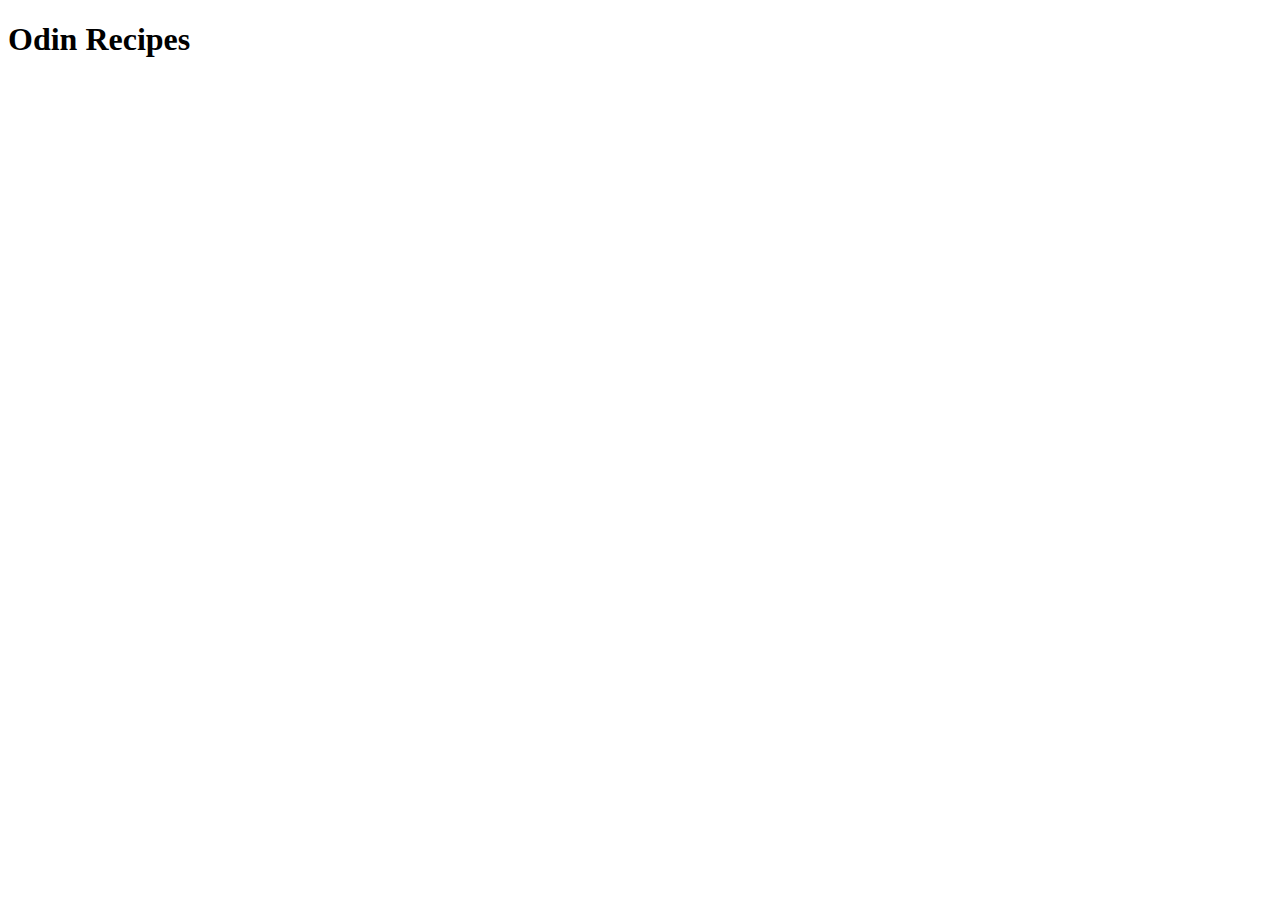
==== index.html @ 7c0ee54a "created index.html and lasagna.html" ====
<!DOCTYPE html>
<html lang="en">
<head>
    <meta charset="UTF-8">
    <meta http-equiv="X-UA-Compatible" content="IE=edge">
    <meta name="viewport" content="width=device-width, initial-scale=1.0">
    <title>Odin Recipes</title>
</head>
<body>
    <h1>Odin Recipes</h1>
</body>
</html>
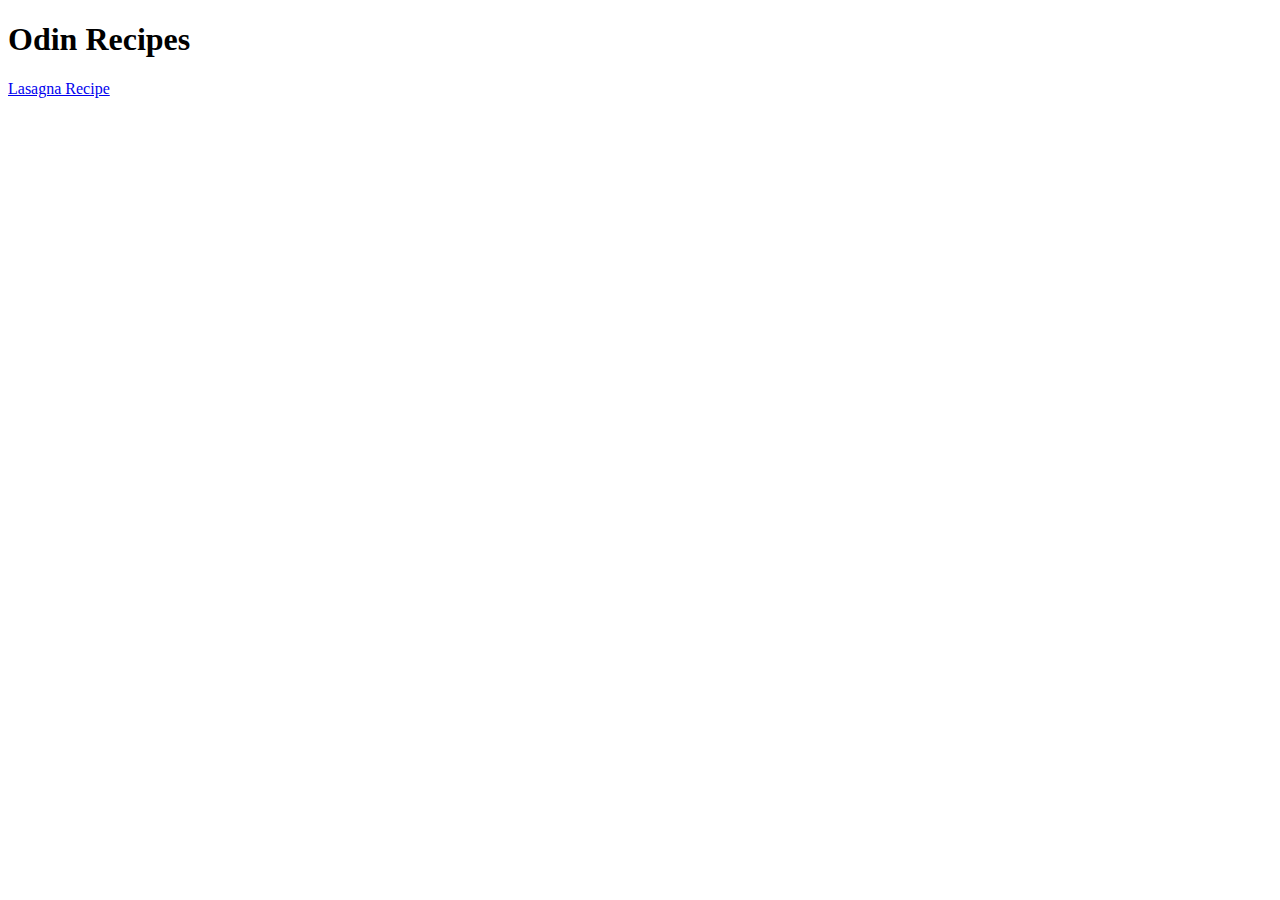
==== commit ff78642d: "edited index.html and README" ====
--- a/index.html
+++ b/index.html
@@ -8,5 +8,6 @@
 </head>
 <body>
     <h1>Odin Recipes</h1>
+    <a href="./lasagna.html">Lasagna Recipe</a>
 </body>
 </html>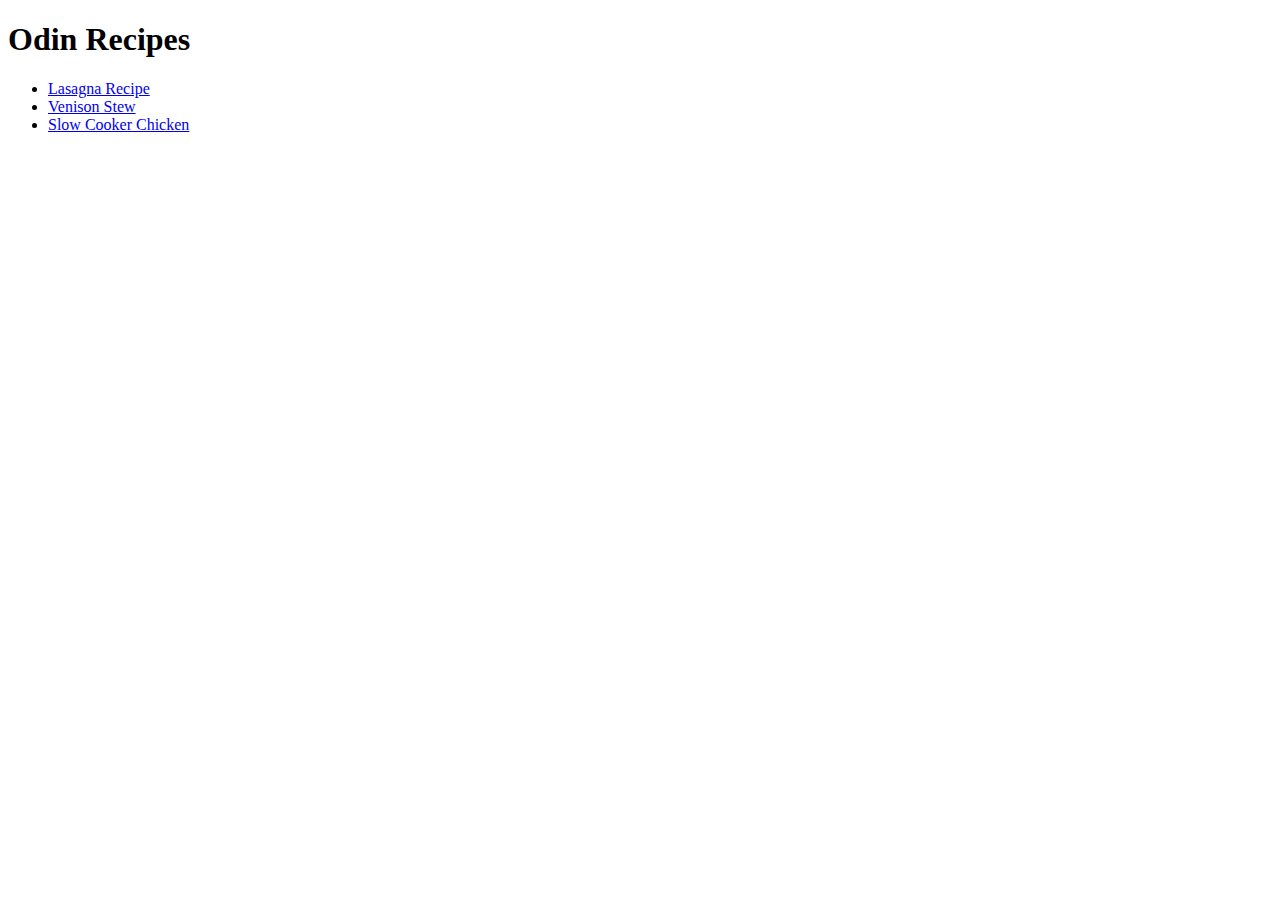
==== commit 1848afca: "fixed scr locations in index.html" ====
--- a/index.html
+++ b/index.html
@@ -8,6 +8,12 @@
 </head>
 <body>
     <h1>Odin Recipes</h1>
-    <a href="./lasagna.html">Lasagna Recipe</a>
+    <ul>
+        <li><a href="recipes/lasagna.html">Lasagna Recipe</a></li>
+        <li><a href="recipes/venisonstew.html">Venison Stew</a></li>
+        <li><a href="recipes/crockpot-chicken.html">Slow Cooker Chicken</a></li>
+    </ul>
+    
+
 </body>
 </html>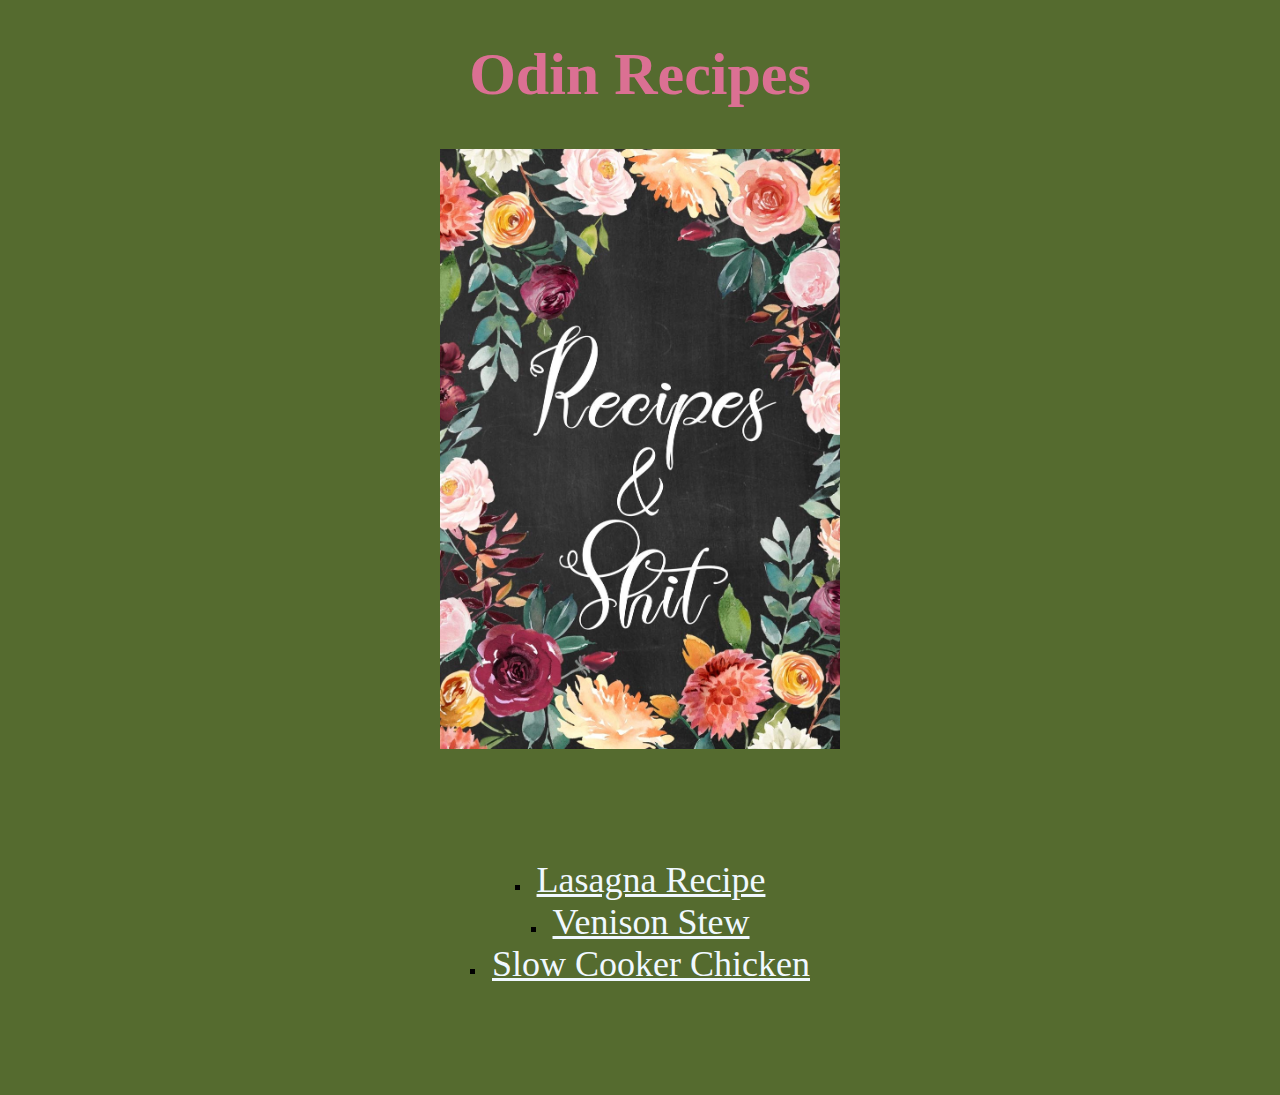
==== commit 1cc8a8ce: "added image to homepage, added CSS pages and to all pages" ====
--- a/index.html
+++ b/index.html
@@ -4,10 +4,12 @@
     <meta charset="UTF-8">
     <meta http-equiv="X-UA-Compatible" content="IE=edge">
     <meta name="viewport" content="width=device-width, initial-scale=1.0">
+    <link rel="stylesheet" href="styles.css">
     <title>Odin Recipes</title>
 </head>
 <body>
     <h1>Odin Recipes</h1>
+    <img src="images/recipeimage.jpeg">
     <ul>
         <li><a href="recipes/lasagna.html">Lasagna Recipe</a></li>
         <li><a href="recipes/venisonstew.html">Venison Stew</a></li>
--- a/styles.css
+++ b/styles.css
@@ -0,0 +1,32 @@
+h1 {
+    color: palevioletred;
+    background-color: darkolivegreen;
+    font-size: 60px;
+    text-align: center;
+}
+
+img {
+    height: auto;
+    width: 400px;
+    display: block;
+    margin-left: auto;
+    margin-right: auto;
+}
+
+body {
+    background-color: darkolivegreen;
+}
+
+ul {
+    text-align: center;
+    list-style-type: square;
+    list-style-position: inside;
+    padding: 10px;
+    margin: 100px;
+
+}
+
+a {
+    color: aliceblue;
+    font-size: 36px;
+ }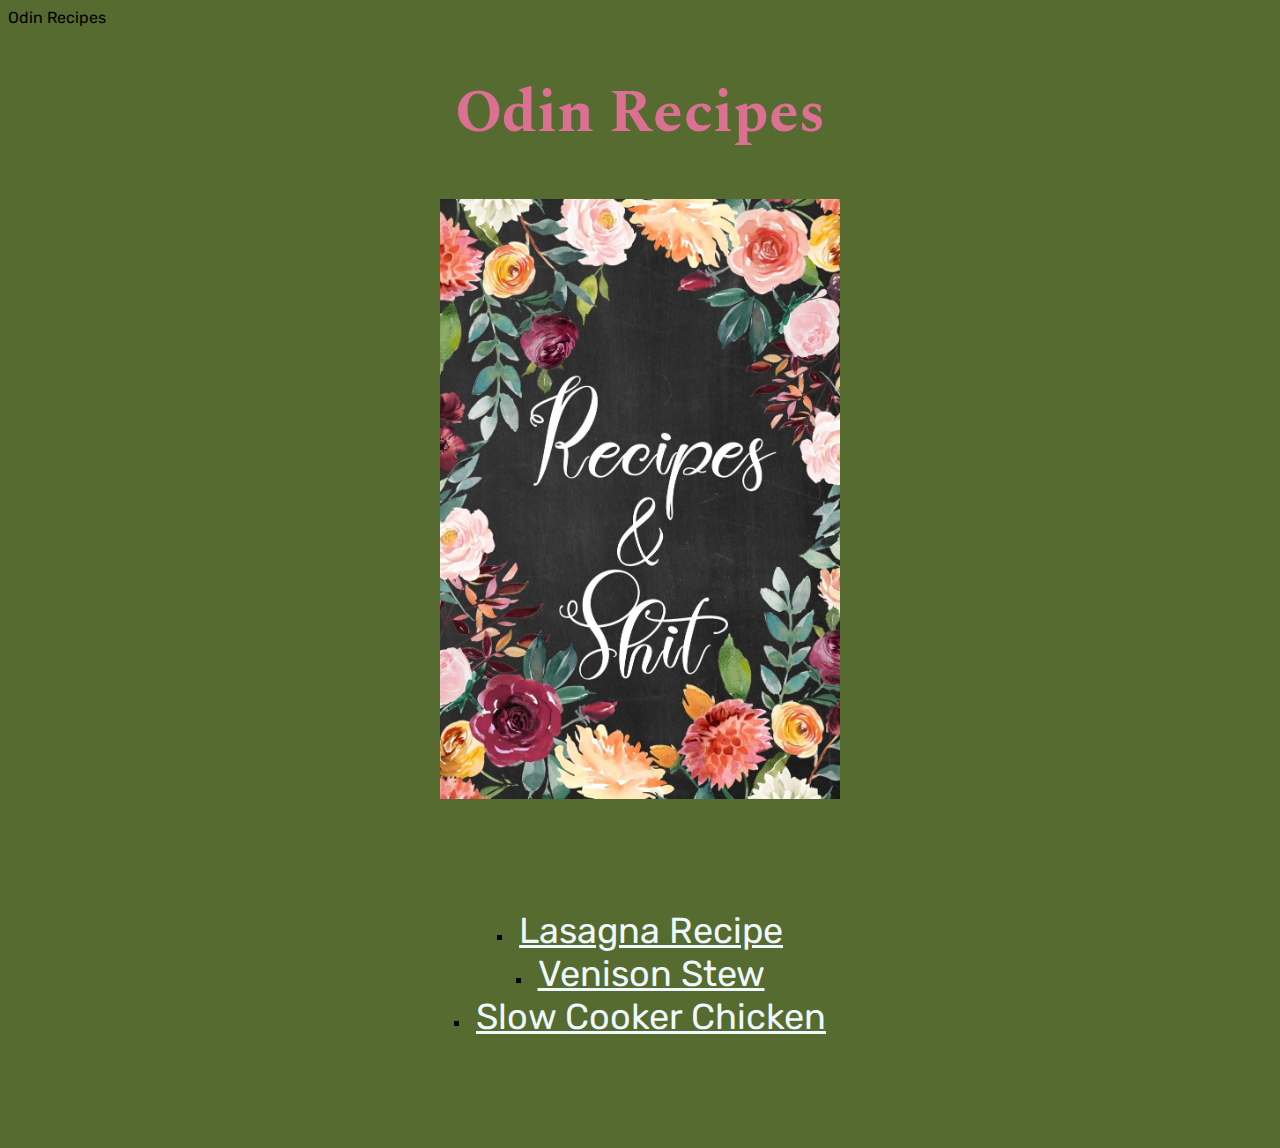
==== commit f6a7caf7: "added fonts to css files" ====
--- a/index.html
+++ b/index.html
@@ -4,7 +4,7 @@
     <meta charset="UTF-8">
     <meta http-equiv="X-UA-Compatible" content="IE=edge">
     <meta name="viewport" content="width=device-width, initial-scale=1.0">
-    <link rel="stylesheet" href="styles.css">
+    <link rel="stylesheet" href="styles.css"
     <title>Odin Recipes</title>
 </head>
 <body>
--- a/styles.css
+++ b/styles.css
@@ -1,8 +1,10 @@
+@import url('https://fonts.googleapis.com/css2?family=Rubik&family=Spectral&display=swap');
+
 h1 {
     color: palevioletred;
-    background-color: darkolivegreen;
     font-size: 60px;
     text-align: center;
+    font-family: 'Spectral';
 }
 
 img {
@@ -15,6 +17,7 @@
 
 body {
     background-color: darkolivegreen;
+    font-family: 'Rubik', sans-serif;
 }
 
 ul {
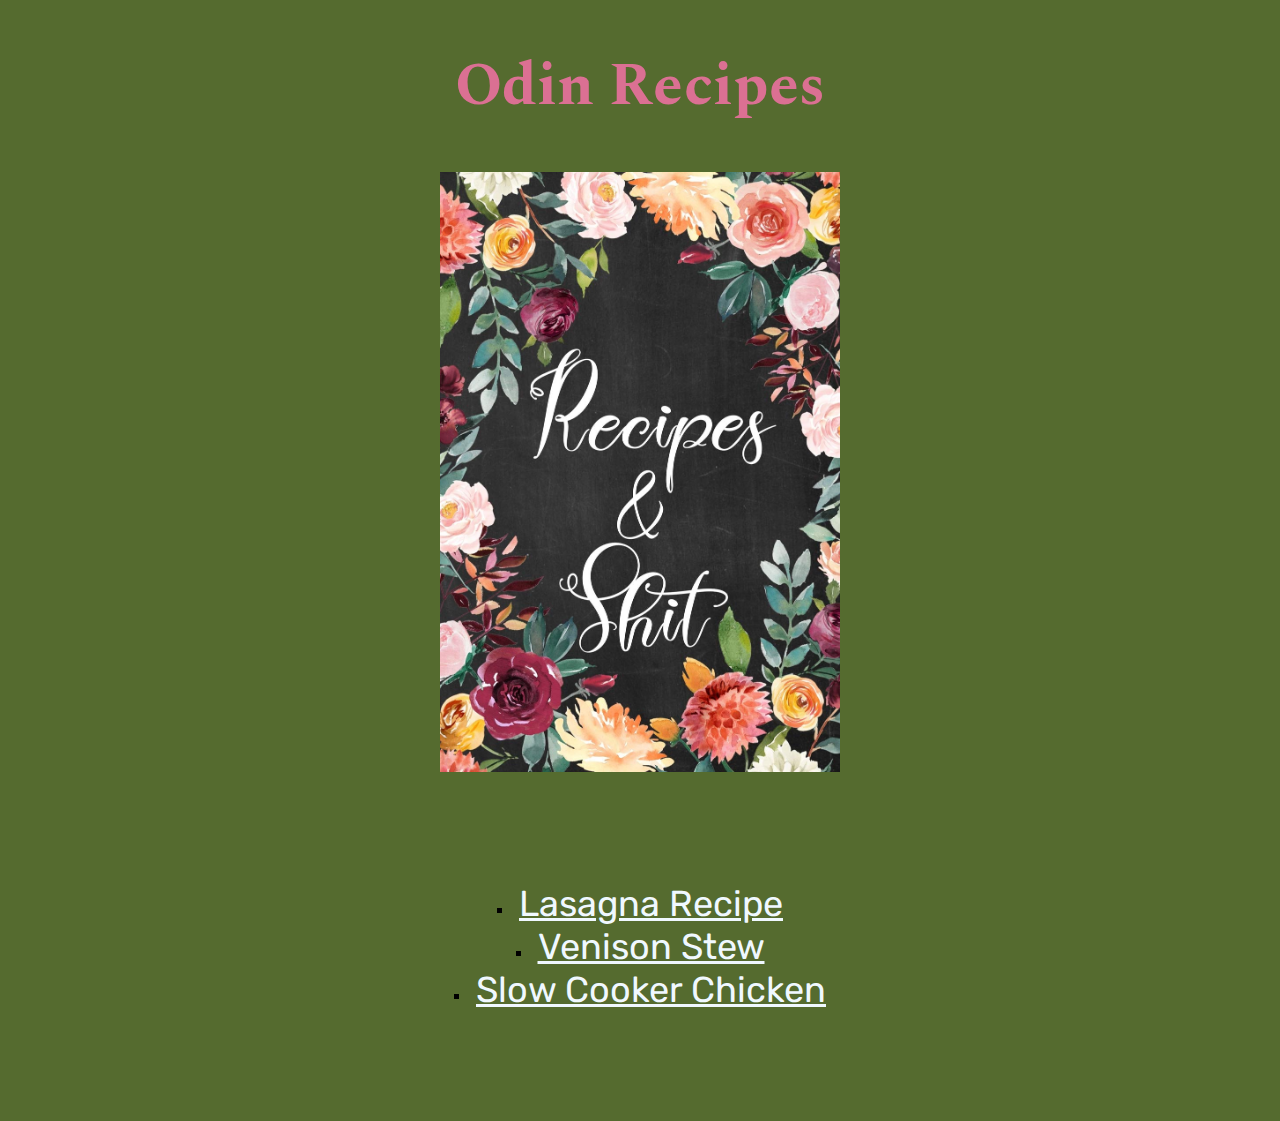
==== commit 2f68ccb2: "fixed error in index.html" ====
--- a/index.html
+++ b/index.html
@@ -4,7 +4,7 @@
     <meta charset="UTF-8">
     <meta http-equiv="X-UA-Compatible" content="IE=edge">
     <meta name="viewport" content="width=device-width, initial-scale=1.0">
-    <link rel="stylesheet" href="styles.css"
+    <link rel="stylesheet" href="styles.css">
     <title>Odin Recipes</title>
 </head>
 <body>
